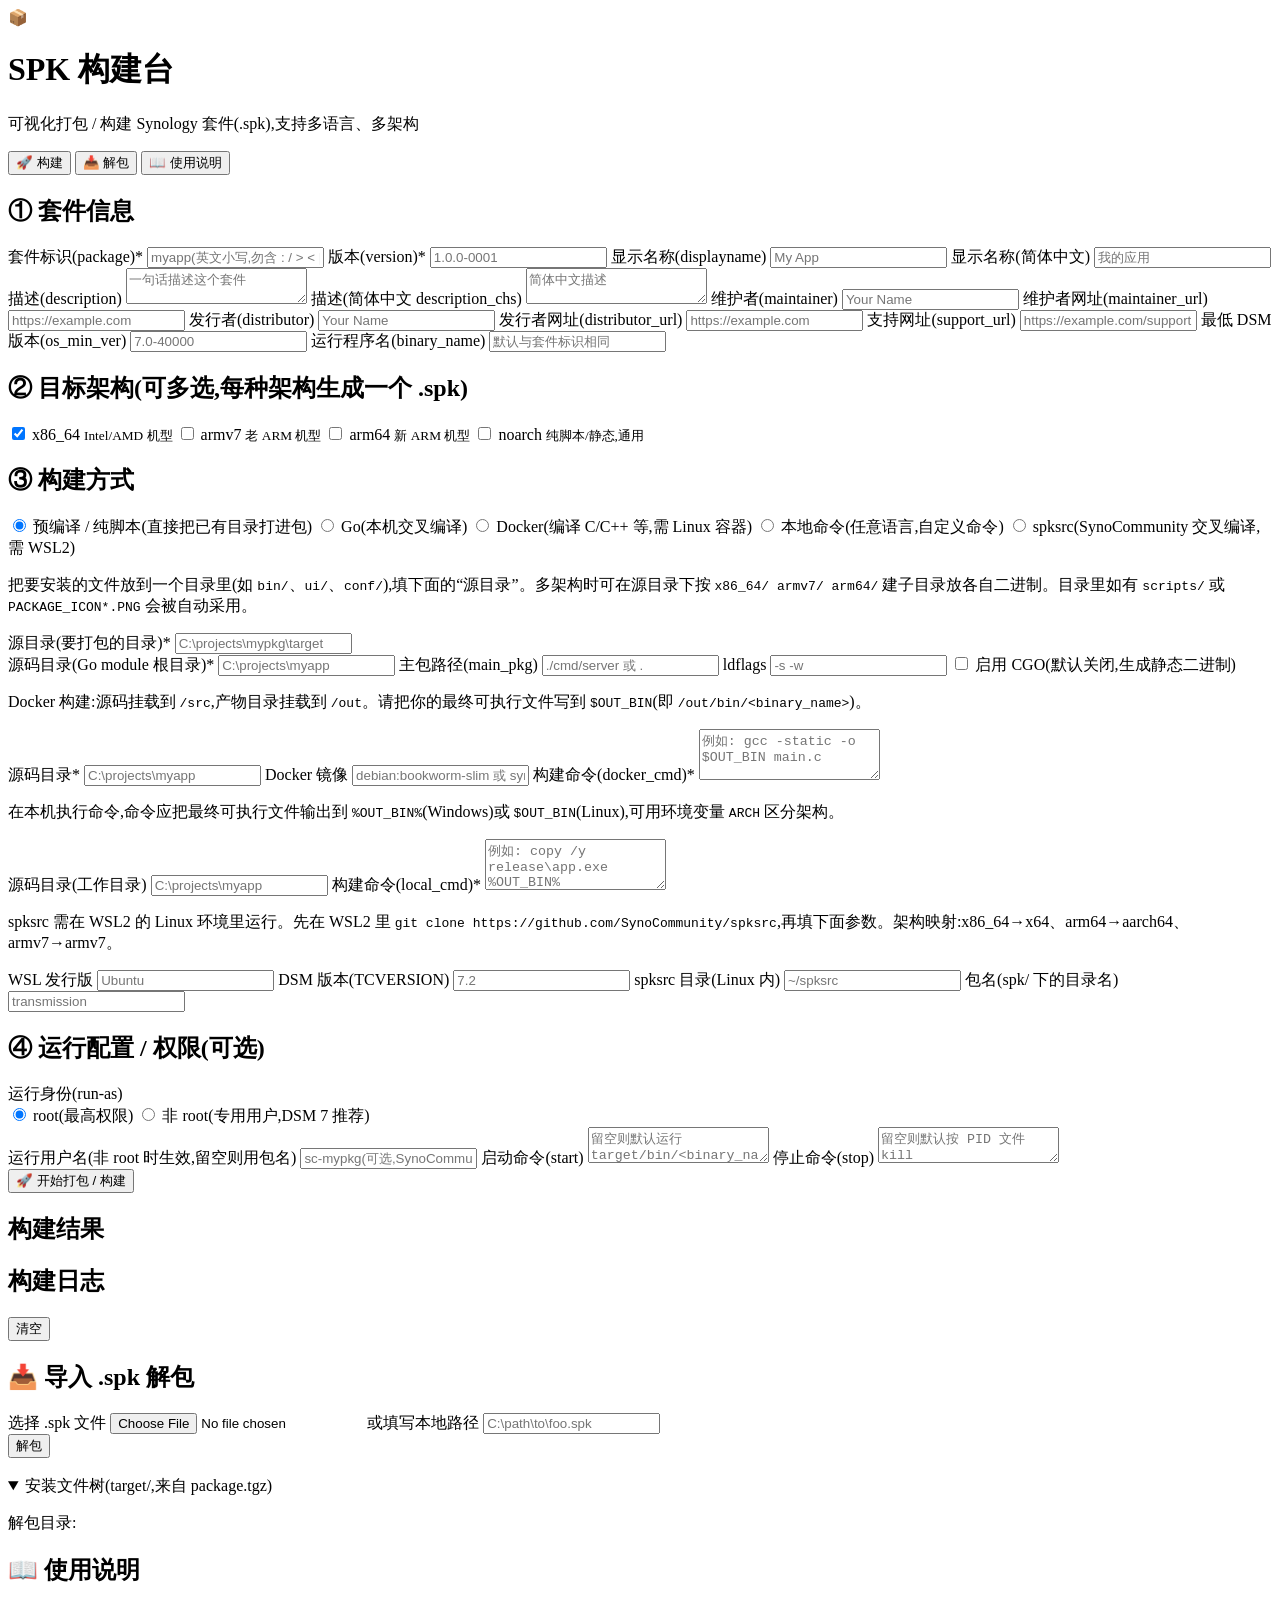
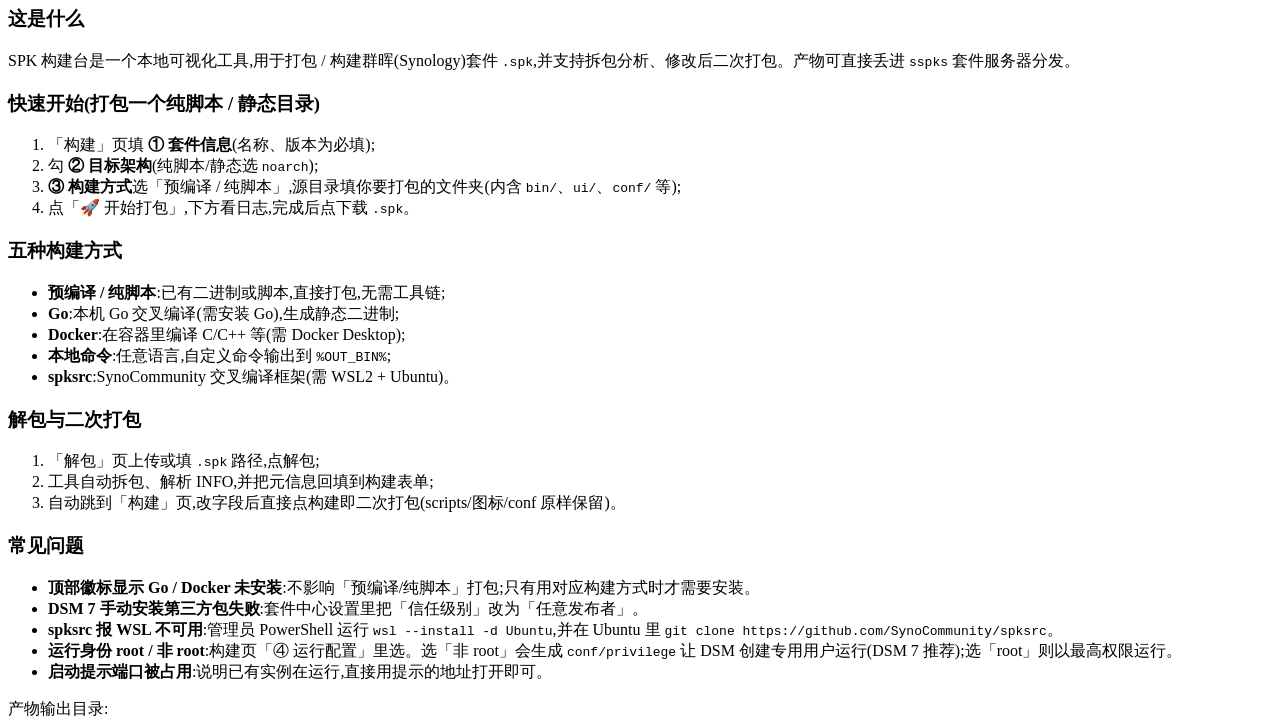
==== web/index.html @ 82b9211b "Add SPK builder web app 可视化的 Synology(群晖) .spk 套件打包/构建工具: - server.py: 本地 HTTP 服务 + 构建/解包 API - spkp" ====
<!DOCTYPE html>
<html lang="zh-CN">
<head>
  <meta charset="UTF-8" />
  <meta name="viewport" content="width=device-width, initial-scale=1.0" />
  <title>SPK 构建台</title>
  <link rel="stylesheet" href="/style.css" />
</head>
<body>
  <header>
    <div class="brand">
      <span class="logo">📦</span>
      <div>
        <h1>SPK 构建台</h1>
        <p>可视化打包 / 构建 Synology 套件(.spk),支持多语言、多架构</p>
      </div>
    </div>
    <div class="tools" id="tools"></div>
  </header>

  <nav class="navbar">
    <button class="navtab active" data-tab="build">🚀 构建</button>
    <button class="navtab" data-tab="unpack">📥 解包</button>
    <button class="navtab" data-tab="help">📖 使用说明</button>
  </nav>

  <main>
    <!-- ============ 构建页 ============ -->
    <div id="page-build" class="page">
      <form id="form" autocomplete="off">
        <!-- 基本信息 -->
        <section>
          <h2>① 套件信息</h2>
          <div class="grid">
            <label>套件标识(package)<span class="req">*</span>
              <input name="name" required placeholder="myapp(英文小写,勿含 : / &gt; &lt; | =)" />
            </label>
            <label>版本(version)<span class="req">*</span>
              <input name="version" required placeholder="1.0.0-0001" />
            </label>
            <label>显示名称(displayname)
              <input name="displayname" placeholder="My App" />
            </label>
            <label>显示名称(简体中文)
              <input name="displayname_chs" placeholder="我的应用" />
            </label>
            <label class="full">描述(description)
              <textarea name="description" rows="2" placeholder="一句话描述这个套件"></textarea>
            </label>
            <label class="full">描述(简体中文 description_chs)
              <textarea name="description_chs" rows="2" placeholder="简体中文描述"></textarea>
            </label>
            <label>维护者(maintainer)
              <input name="maintainer" placeholder="Your Name" />
            </label>
            <label>维护者网址(maintainer_url)
              <input name="maintainer_url" placeholder="https://example.com" />
            </label>
            <label>发行者(distributor)
              <input name="distributor" placeholder="Your Name" />
            </label>
            <label>发行者网址(distributor_url)
              <input name="distributor_url" placeholder="https://example.com" />
            </label>
            <label>支持网址(support_url)
              <input name="support_url" placeholder="https://example.com/support" />
            </label>
            <label>最低 DSM 版本(os_min_ver)
              <input name="os_min_ver" placeholder="7.0-40000" />
            </label>
            <label>运行程序名(binary_name)
              <input name="binary_name" placeholder="默认与套件标识相同" />
            </label>
          </div>
        </section>

        <!-- 架构 -->
        <section>
          <h2>② 目标架构(可多选,每种架构生成一个 .spk)</h2>
          <div class="chips" id="archs">
            <label><input type="checkbox" name="arch" value="x86_64" checked /> x86_64 <small>Intel/AMD 机型</small></label>
            <label><input type="checkbox" name="arch" value="armv7" /> armv7 <small>老 ARM 机型</small></label>
            <label><input type="checkbox" name="arch" value="arm64" /> arm64 <small>新 ARM 机型</small></label>
            <label><input type="checkbox" name="arch" value="noarch" /> noarch <small>纯脚本/静态,通用</small></label>
          </div>
        </section>

        <!-- 构建方式 -->
        <section>
          <h2>③ 构建方式</h2>
          <div class="modes" id="modes">
            <label><input type="radio" name="mode" value="prebuilt" checked /> 预编译 / 纯脚本(直接把已有目录打进包)</label>
            <label><input type="radio" name="mode" value="go" /> Go(本机交叉编译)</label>
            <label><input type="radio" name="mode" value="docker" /> Docker(编译 C/C++ 等,需 Linux 容器)</label>
            <label><input type="radio" name="mode" value="local" /> 本地命令(任意语言,自定义命令)</label>
            <label><input type="radio" name="mode" value="spksrc" /> spksrc(SynoCommunity 交叉编译,需 WSL2)</label>
          </div>

          <div class="mode-panel" id="panel-prebuilt">
            <p class="hint">把要安装的文件放到一个目录里(如 <code>bin/</code>、<code>ui/</code>、<code>conf/</code>),填下面的“源目录”。多架构时可在源目录下按 <code>x86_64/ armv7/ arm64/</code> 建子目录放各自二进制。目录里如有 <code>scripts/</code> 或 <code>PACKAGE_ICON*.PNG</code> 会被自动采用。</p>
            <label class="full">源目录(要打包的目录)<span class="req">*</span>
              <input name="prebuilt_source_dir" placeholder="C:\projects\mypkg\target" />
            </label>
          </div>
          <div class="mode-panel hidden" id="panel-go">
            <label class="full">源码目录(Go module 根目录)<span class="req">*</span>
              <input name="go_source_dir" placeholder="C:\projects\myapp" />
            </label>
            <label>主包路径(main_pkg)
              <input name="main_pkg" placeholder="./cmd/server 或 ." />
            </label>
            <label>ldflags
              <input name="go_ldflags" placeholder="-s -w" />
            </label>
            <label class="check"><input type="checkbox" name="go_cgo_enabled" /> 启用 CGO(默认关闭,生成静态二进制)</label>
          </div>
          <div class="mode-panel hidden" id="panel-docker">
            <p class="hint">Docker 构建:源码挂载到 <code>/src</code>,产物目录挂载到 <code>/out</code>。请把你的最终可执行文件写到 <code>$OUT_BIN</code>(即 <code>/out/bin/&lt;binary_name&gt;</code>)。</p>
            <label class="full">源码目录<span class="req">*</span>
              <input name="docker_source_dir" placeholder="C:\projects\myapp" />
            </label>
            <label>Docker 镜像
              <input name="docker_image" placeholder="debian:bookworm-slim 或 synocommunity/spksrc" />
            </label>
            <label class="full">构建命令(docker_cmd)<span class="req">*</span>
              <textarea name="docker_cmd" rows="3" placeholder="例如: gcc -static -o $OUT_BIN main.c"></textarea>
            </label>
          </div>
          <div class="mode-panel hidden" id="panel-local">
            <p class="hint">在本机执行命令,命令应把最终可执行文件输出到 <code>%OUT_BIN%</code>(Windows)或 <code>$OUT_BIN</code>(Linux),可用环境变量 <code>ARCH</code> 区分架构。</p>
            <label class="full">源码目录(工作目录)
              <input name="local_source_dir" placeholder="C:\projects\myapp" />
            </label>
            <label class="full">构建命令(local_cmd)<span class="req">*</span>
              <textarea name="local_cmd" rows="3" placeholder="例如: copy /y release\app.exe %OUT_BIN%"></textarea>
            </label>
          </div>
          <div class="mode-panel hidden" id="panel-spksrc">
            <p class="hint">spksrc 需在 WSL2 的 Linux 环境里运行。先在 WSL2 里 <code>git clone https://github.com/SynoCommunity/spksrc</code>,再填下面参数。架构映射:x86_64→x64、arm64→aarch64、armv7→armv7。</p>
            <label>WSL 发行版
              <input name="wsl_distro" placeholder="Ubuntu" />
            </label>
            <label>DSM 版本(TCVERSION)
              <input name="tcversion" placeholder="7.2" />
            </label>
            <label>spksrc 目录(Linux 内)
              <input name="spksrc_dir" placeholder="~/spksrc" />
            </label>
            <label>包名(spk/ 下的目录名)
              <input name="spksrc_pkg" placeholder="transmission" />
            </label>
          </div>
        </section>

        <!-- 运行配置 -->
        <section>
          <h2>④ 运行配置 / 权限(可选)</h2>
          <div class="grid">
            <label class="full">运行身份(run-as)
              <div class="modes" style="flex-direction:row; gap:20px">
                <label><input type="radio" name="run_as" value="root" checked /> root(最高权限)</label>
                <label><input type="radio" name="run_as" value="package" /> 非 root(专用用户,DSM 7 推荐)</label>
              </div>
            </label>
            <label class="full">运行用户名(非 root 时生效,留空则用包名)
              <input name="run_user" placeholder="sc-mypkg(可选,SynoCommunity 惯例)" />
            </label>
            <label class="full">启动命令(start)
              <textarea name="start_cmd" rows="2" placeholder="留空则默认运行 target/bin/&lt;binary_name&gt; 并记录 PID"></textarea>
            </label>
            <label class="full">停止命令(stop)
              <textarea name="stop_cmd" rows="2" placeholder="留空则默认按 PID 文件 kill"></textarea>
            </label>
          </div>
        </section>

        <div class="actions">
          <button type="submit" id="btnBuild">🚀 开始打包 / 构建</button>
          <span class="status" id="status"></span>
        </div>
      </form>

      <section id="result" class="hidden">
        <h2>构建结果</h2>
        <div id="downloads"></div>
      </section>

      <section id="logbox">
        <div class="loghead">
          <h2>构建日志</h2>
          <button type="button" id="btnClearLog">清空</button>
        </div>
        <pre id="log"></pre>
      </section>
    </div>

    <!-- ============ 解包页 ============ -->
    <div id="page-unpack" class="page hidden">
      <section>
        <h2>📥 导入 .spk 解包</h2>
        <div class="grid">
          <label class="full">选择 .spk 文件
            <input type="file" id="importFile" accept=".spk" />
          </label>
          <label class="full">或填写本地路径
            <input id="importPath" placeholder="C:\path\to\foo.spk" />
          </label>
        </div>
        <div class="actions">
          <button type="button" id="btnImport">解包</button>
          <span class="status" id="importStatus"></span>
        </div>
        <div id="importResult" class="hidden">
          <h3 id="importTitle"></h3>
          <div id="importInfo"></div>
          <details open>
            <summary>安装文件树(target/,来自 package.tgz)</summary>
            <pre id="importTree"></pre>
          </details>
          <p class="hint">解包目录:<code id="importDir"></code></p>
        </div>
      </section>
    </div>

    <!-- ============ 使用说明页 ============ -->
    <div id="page-help" class="page hidden">
      <section class="help">
        <h2>📖 使用说明</h2>

        <h3>这是什么</h3>
        <p>SPK 构建台是一个本地可视化工具,用于打包 / 构建群晖(Synology)套件 <code>.spk</code>,并支持拆包分析、修改后二次打包。产物可直接丢进 <code>sspks</code> 套件服务器分发。</p>

        <h3>快速开始(打包一个纯脚本 / 静态目录)</h3>
        <ol>
          <li>「构建」页填 <b>① 套件信息</b>(名称、版本为必填);</li>
          <li>勾 <b>② 目标架构</b>(纯脚本/静态选 <code>noarch</code>);</li>
          <li><b>③ 构建方式</b>选「预编译 / 纯脚本」,源目录填你要打包的文件夹(内含 <code>bin/</code>、<code>ui/</code>、<code>conf/</code> 等);</li>
          <li>点「🚀 开始打包」,下方看日志,完成后点下载 <code>.spk</code>。</li>
        </ol>

        <h3>五种构建方式</h3>
        <ul>
          <li><b>预编译 / 纯脚本</b>:已有二进制或脚本,直接打包,无需工具链;</li>
          <li><b>Go</b>:本机 Go 交叉编译(需安装 Go),生成静态二进制;</li>
          <li><b>Docker</b>:在容器里编译 C/C++ 等(需 Docker Desktop);</li>
          <li><b>本地命令</b>:任意语言,自定义命令输出到 <code>%OUT_BIN%</code>;</li>
          <li><b>spksrc</b>:SynoCommunity 交叉编译框架(需 WSL2 + Ubuntu)。</li>
        </ul>

        <h3>解包与二次打包</h3>
        <ol>
          <li>「解包」页上传或填 <code>.spk</code> 路径,点解包;</li>
          <li>工具自动拆包、解析 INFO,并把元信息回填到构建表单;</li>
          <li>自动跳到「构建」页,改字段后直接点构建即二次打包(scripts/图标/conf 原样保留)。</li>
        </ol>

        <h3>常见问题</h3>
        <ul>
          <li><b>顶部徽标显示 Go / Docker 未安装</b>:不影响「预编译/纯脚本」打包;只有用对应构建方式时才需要安装。</li>
          <li><b>DSM 7 手动安装第三方包失败</b>:套件中心设置里把「信任级别」改为「任意发布者」。</li>
          <li><b>spksrc 报 WSL 不可用</b>:管理员 PowerShell 运行 <code>wsl --install -d Ubuntu</code>,并在 Ubuntu 里 <code>git clone https://github.com/SynoCommunity/spksrc</code>。</li>
          <li><b>运行身份 root / 非 root</b>:构建页「④ 运行配置」里选。选「非 root」会生成 <code>conf/privilege</code> 让 DSM 创建专用用户运行(DSM 7 推荐);选「root」则以最高权限运行。</li>
          <li><b>启动提示端口被占用</b>:说明已有实例在运行,直接用提示的地址打开即可。</li>
        </ul>
      </section>
    </div>
  </main>

  <footer>产物输出目录:<code id="outputDir"></code></footer>

  <script src="/app.js"></script>
</body>
</html>
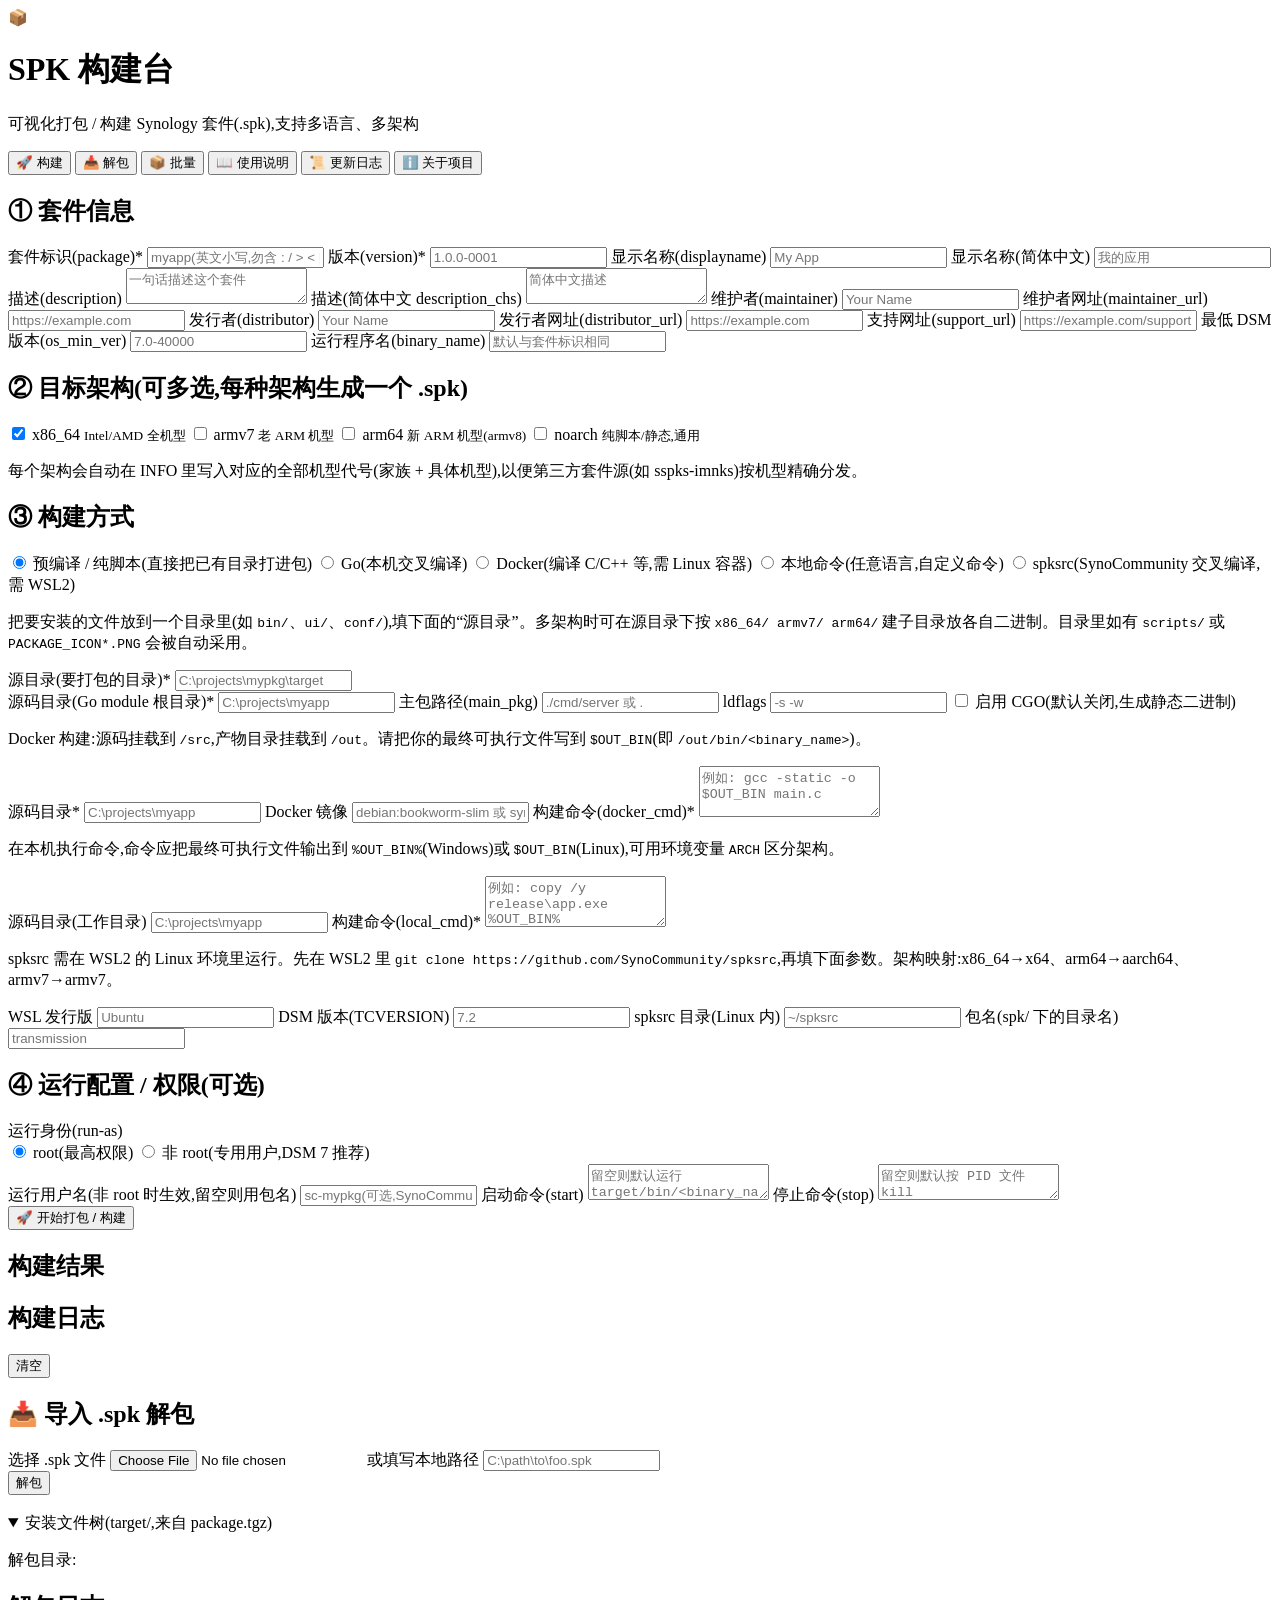
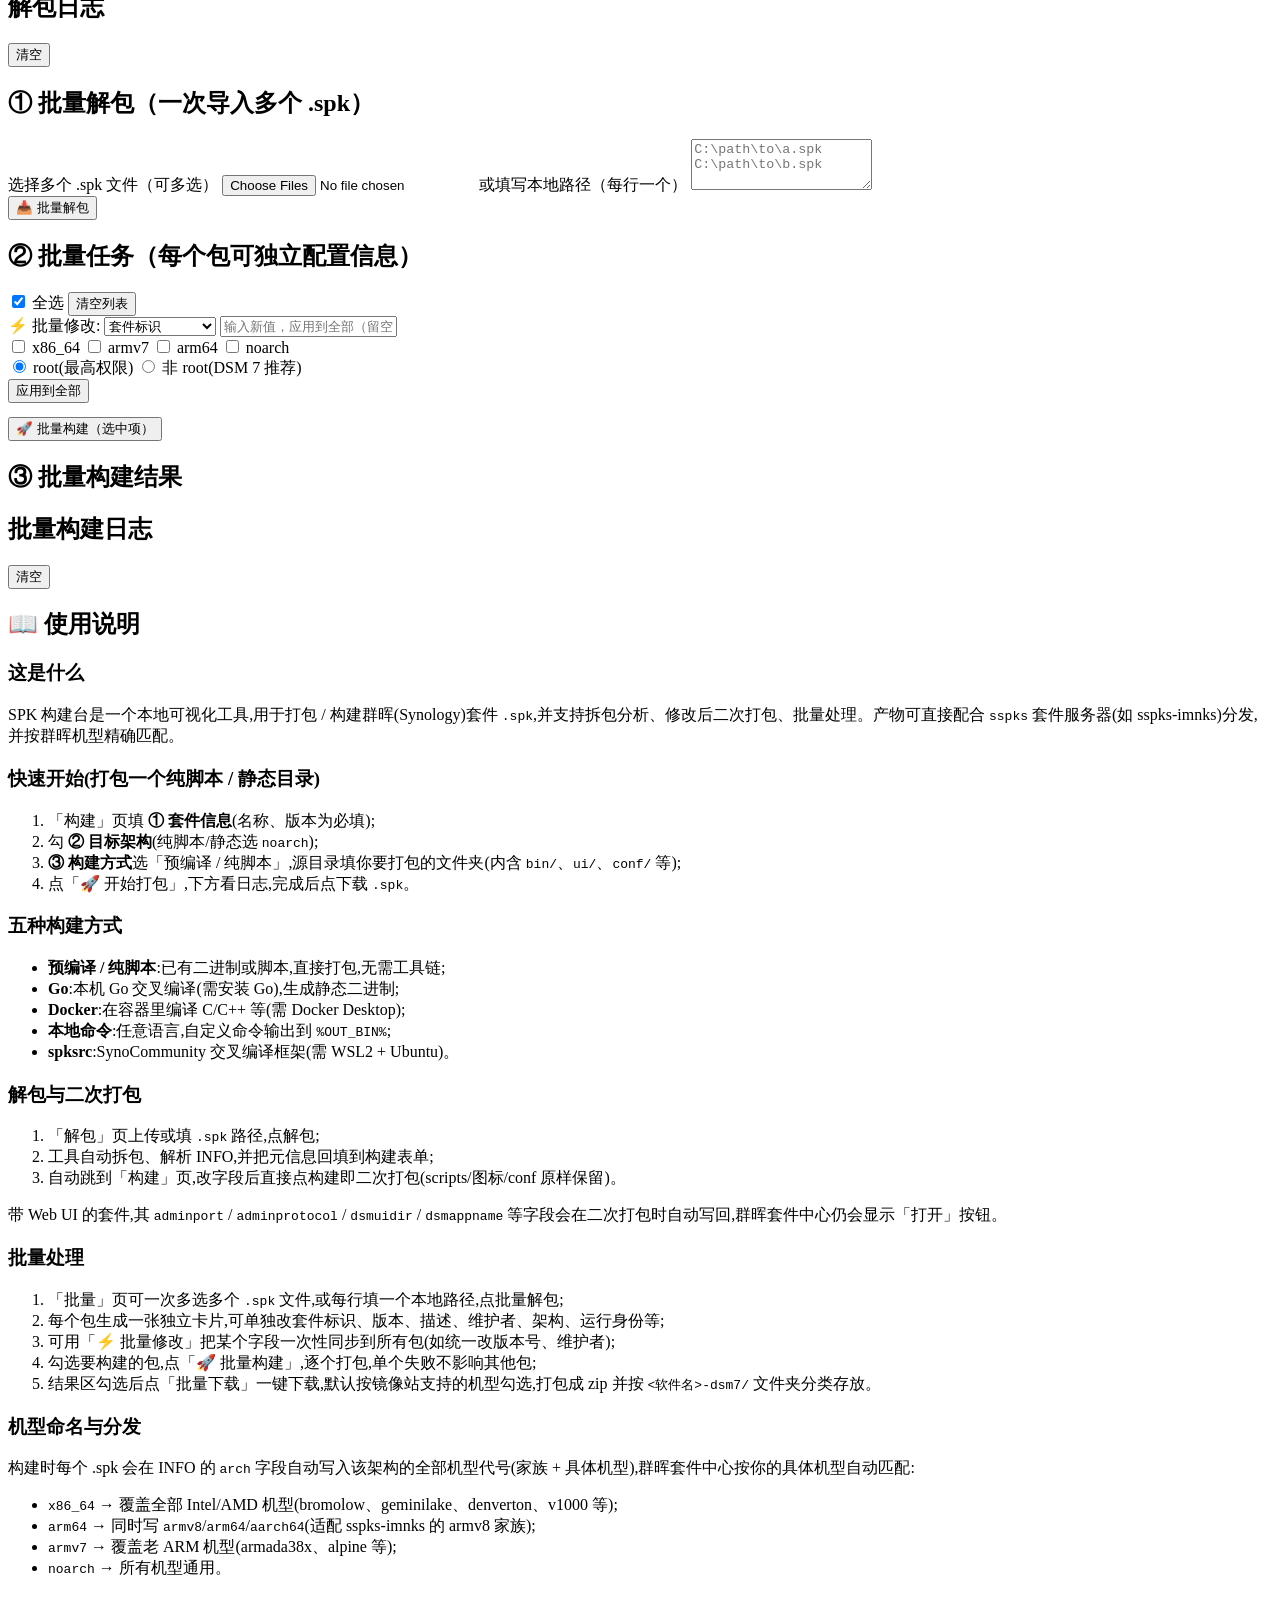
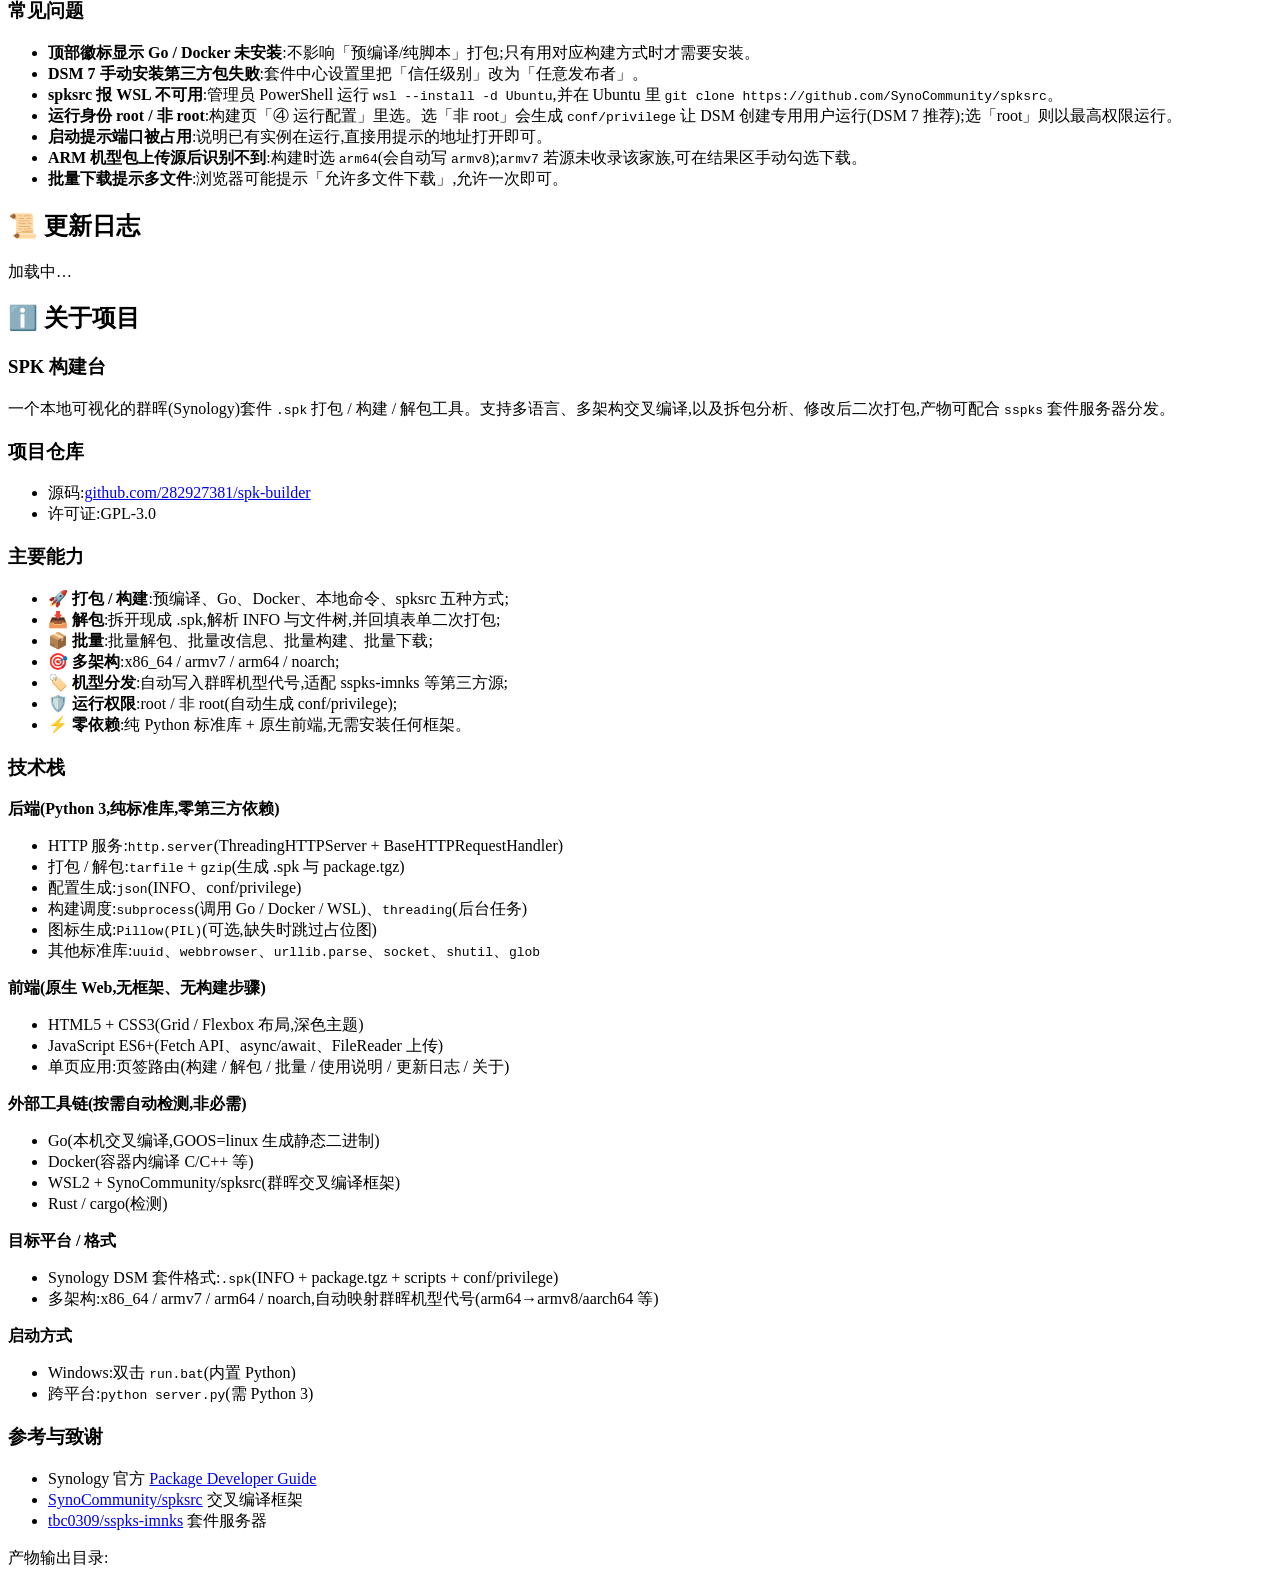
==== commit 248c322e: "v1.0.1: 批量处理、机型命名分发、更新日志页签、长路径修复 新增 - 批量页签:一次性多选/多路径批量解包,每个包生成独立可编辑卡片 - 批量修改:选字段填一次值即同步到所有包 - 批量构建 /" ====
--- a/web/index.html
+++ b/web/index.html
@@ -21,7 +21,10 @@
   <nav class="navbar">
     <button class="navtab active" data-tab="build">🚀 构建</button>
     <button class="navtab" data-tab="unpack">📥 解包</button>
+    <button class="navtab" data-tab="batch">📦 批量</button>
     <button class="navtab" data-tab="help">📖 使用说明</button>
+    <button class="navtab" data-tab="changelog">📜 更新日志</button>
+    <button class="navtab" data-tab="about">ℹ️ 关于项目</button>
   </nav>
 
   <main>
@@ -78,11 +81,15 @@
         <section>
           <h2>② 目标架构(可多选,每种架构生成一个 .spk)</h2>
           <div class="chips" id="archs">
-            <label><input type="checkbox" name="arch" value="x86_64" checked /> x86_64 <small>Intel/AMD 机型</small></label>
-            <label><input type="checkbox" name="arch" value="armv7" /> armv7 <small>老 ARM 机型</small></label>
-            <label><input type="checkbox" name="arch" value="arm64" /> arm64 <small>新 ARM 机型</small></label>
+            <label><input type="checkbox" name="arch" value="x86_64" checked /> x86_64
+              <small title="bromolow cedarview avoton braswell broadwell broadwellnk broadwellnkv2 broadwellntbap apollolake geminilake geminilakenk denverton v1000 v1000nk r1000 r1000nk epyc7002 epyc7003 icelaked grantley purley kvmx64 dockerx64">Intel/AMD 全机型</small></label>
+            <label><input type="checkbox" name="arch" value="armv7" /> armv7
+              <small title="armada370 armada375 armada38x armadaxp alpine alpine4k monaco comcerto2k hi3535">老 ARM 机型</small></label>
+            <label><input type="checkbox" name="arch" value="arm64" /> arm64
+              <small title="armv8/aarch64: rtd1296 rtd1619b armada37xx armada8040 rtd1293 rtd1619">新 ARM 机型(armv8)</small></label>
             <label><input type="checkbox" name="arch" value="noarch" /> noarch <small>纯脚本/静态,通用</small></label>
           </div>
+          <p class="hint">每个架构会自动在 INFO 里写入对应的全部机型代号(家族 + 具体机型),以便第三方套件源(如 sspks-imnks)按机型精确分发。</p>
         </section>
 
         <!-- 构建方式 -->
@@ -220,6 +227,99 @@
           <p class="hint">解包目录:<code id="importDir"></code></p>
         </div>
       </section>
+
+      <section id="unpackLogbox" class="hidden">
+        <div class="loghead">
+          <h2>解包日志</h2>
+          <button type="button" id="btnClearUnpackLog" class="ghost">清空</button>
+        </div>
+        <pre id="unpackLog"></pre>
+      </section>
+    </div>
+
+    <!-- ============ 批量页 ============ -->
+    <div id="page-batch" class="page hidden">
+      <section>
+        <h2>① 批量解包（一次导入多个 .spk）</h2>
+        <div class="grid">
+          <label class="full">选择多个 .spk 文件（可多选）
+            <input type="file" id="batchFile" accept=".spk" multiple />
+          </label>
+          <label class="full">或填写本地路径（每行一个）
+            <textarea id="batchPaths" rows="3" placeholder="C:\path\to\a.spk&#10;C:\path\to\b.spk"></textarea>
+          </label>
+        </div>
+        <div class="actions">
+          <button type="button" id="btnBatchImport">📥 批量解包</button>
+          <span class="status" id="batchImportStatus"></span>
+        </div>
+      </section>
+
+      <section id="batchTasks" class="hidden">
+        <div class="loghead">
+          <h2>② 批量任务（每个包可独立配置信息）</h2>
+          <div class="batch-tools">
+            <label class="check"><input type="checkbox" id="batchSelectAll" checked /> 全选</label>
+            <button type="button" id="btnBatchClear" class="ghost">清空列表</button>
+          </div>
+        </div>
+
+        <div class="batch-edit-bar">
+          <span class="batch-edit-label">⚡ 批量修改:</span>
+          <select id="batchEditField" class="batch-edit-select">
+            <option value="name">套件标识</option>
+            <option value="version">版本</option>
+            <option value="displayname">显示名称</option>
+            <option value="displayname_chs">中文显示名</option>
+            <option value="description">描述</option>
+            <option value="description_chs">中文描述</option>
+            <option value="maintainer">维护者</option>
+            <option value="maintainer_url">维护者网址</option>
+            <option value="distributor">发行者</option>
+            <option value="distributor_url">发行者网址</option>
+            <option value="support_url">支持网址</option>
+            <option value="binary_name">运行程序名</option>
+            <option value="os_min_ver">最低 DSM 版本</option>
+            <option value="run_user">运行用户名</option>
+            <option value="start_cmd">启动命令</option>
+            <option value="stop_cmd">停止命令</option>
+            <option value="archs">目标架构</option>
+            <option value="run_as">运行身份</option>
+          </select>
+          <input id="batchEditValue" class="batch-edit-input" placeholder="输入新值，应用到全部（留空=清空该字段）" />
+          <div id="batchEditArchs" class="chips hidden">
+            <label><input type="checkbox" class="arch-edit-opt" value="x86_64" /> x86_64</label>
+            <label><input type="checkbox" class="arch-edit-opt" value="armv7" /> armv7</label>
+            <label><input type="checkbox" class="arch-edit-opt" value="arm64" /> arm64</label>
+            <label><input type="checkbox" class="arch-edit-opt" value="noarch" /> noarch</label>
+          </div>
+          <div id="batchEditRunAs" class="hidden">
+            <label><input type="radio" name="batch-edit-runas" value="root" checked /> root(最高权限)</label>
+            <label><input type="radio" name="batch-edit-runas" value="package" /> 非 root(DSM 7 推荐)</label>
+          </div>
+          <button type="button" id="btnBatchEdit" class="ghost">应用到全部</button>
+          <span class="status" id="batchEditStatus"></span>
+        </div>
+
+        <div id="batchList"></div>
+        <div class="actions" style="margin-top:14px">
+          <button type="button" id="btnBatchBuild">🚀 批量构建（选中项）</button>
+          <span class="status" id="batchStatus"></span>
+        </div>
+      </section>
+
+      <section id="batchResult" class="hidden">
+        <h2>③ 批量构建结果</h2>
+        <div id="batchDownloads"></div>
+      </section>
+
+      <section id="batchLogbox" class="hidden">
+        <div class="loghead">
+          <h2>批量构建日志</h2>
+          <button type="button" id="btnBatchClearLog" class="ghost">清空</button>
+        </div>
+        <pre id="batchLog"></pre>
+      </section>
     </div>
 
     <!-- ============ 使用说明页 ============ -->
@@ -228,7 +328,7 @@
         <h2>📖 使用说明</h2>
 
         <h3>这是什么</h3>
-        <p>SPK 构建台是一个本地可视化工具,用于打包 / 构建群晖(Synology)套件 <code>.spk</code>,并支持拆包分析、修改后二次打包。产物可直接丢进 <code>sspks</code> 套件服务器分发。</p>
+        <p>SPK 构建台是一个本地可视化工具,用于打包 / 构建群晖(Synology)套件 <code>.spk</code>,并支持拆包分析、修改后二次打包、批量处理。产物可直接配合 <code>sspks</code> 套件服务器(如 sspks-imnks)分发,并按群晖机型精确匹配。</p>
 
         <h3>快速开始(打包一个纯脚本 / 静态目录)</h3>
         <ol>
@@ -253,6 +353,25 @@
           <li>工具自动拆包、解析 INFO,并把元信息回填到构建表单;</li>
           <li>自动跳到「构建」页,改字段后直接点构建即二次打包(scripts/图标/conf 原样保留)。</li>
         </ol>
+        <p>带 Web UI 的套件,其 <code>adminport</code> / <code>adminprotocol</code> / <code>dsmuidir</code> / <code>dsmappname</code> 等字段会在二次打包时自动写回,群晖套件中心仍会显示「打开」按钮。</p>
+
+        <h3>批量处理</h3>
+        <ol>
+          <li>「批量」页可一次多选多个 <code>.spk</code> 文件,或每行填一个本地路径,点批量解包;</li>
+          <li>每个包生成一张独立卡片,可单独改套件标识、版本、描述、维护者、架构、运行身份等;</li>
+          <li>可用「⚡ 批量修改」把某个字段一次性同步到所有包(如统一改版本号、维护者);</li>
+          <li>勾选要构建的包,点「🚀 批量构建」,逐个打包,单个失败不影响其他包;</li>
+          <li>结果区勾选后点「批量下载」一键下载,默认按镜像站支持的机型勾选,打包成 zip 并按 <code>&lt;软件名&gt;-dsm7/</code> 文件夹分类存放。</li>
+        </ol>
+
+        <h3>机型命名与分发</h3>
+        <p>构建时每个 .spk 会在 INFO 的 <code>arch</code> 字段自动写入该架构的全部机型代号(家族 + 具体机型),群晖套件中心按你的具体机型自动匹配:</p>
+        <ul>
+          <li><code>x86_64</code> → 覆盖全部 Intel/AMD 机型(bromolow、geminilake、denverton、v1000 等);</li>
+          <li><code>arm64</code> → 同时写 <code>armv8</code>/<code>arm64</code>/<code>aarch64</code>(适配 sspks-imnks 的 armv8 家族);</li>
+          <li><code>armv7</code> → 覆盖老 ARM 机型(armada38x、alpine 等);</li>
+          <li><code>noarch</code> → 所有机型通用。</li>
+        </ul>
 
         <h3>常见问题</h3>
         <ul>
@@ -261,6 +380,89 @@
           <li><b>spksrc 报 WSL 不可用</b>:管理员 PowerShell 运行 <code>wsl --install -d Ubuntu</code>,并在 Ubuntu 里 <code>git clone https://github.com/SynoCommunity/spksrc</code>。</li>
           <li><b>运行身份 root / 非 root</b>:构建页「④ 运行配置」里选。选「非 root」会生成 <code>conf/privilege</code> 让 DSM 创建专用用户运行(DSM 7 推荐);选「root」则以最高权限运行。</li>
           <li><b>启动提示端口被占用</b>:说明已有实例在运行,直接用提示的地址打开即可。</li>
+          <li><b>ARM 机型包上传源后识别不到</b>:构建时选 <code>arm64</code>(会自动写 <code>armv8</code>);<code>armv7</code> 若源未收录该家族,可在结果区手动勾选下载。</li>
+          <li><b>批量下载提示多文件</b>:浏览器可能提示「允许多文件下载」,允许一次即可。</li>
+        </ul>
+      </section>
+    </div>
+
+    <!-- ============ 更新日志页 ============ -->
+    <div id="page-changelog" class="page hidden">
+      <section class="help">
+        <h2>📜 更新日志</h2>
+        <div id="changelogContent" class="changelog">加载中…</div>
+      </section>
+    </div>
+
+    <!-- ============ 关于项目页 ============ -->
+    <div id="page-about" class="page hidden">
+      <section class="help">
+        <h2>ℹ️ 关于项目</h2>
+
+        <h3>SPK 构建台</h3>
+        <p>一个本地可视化的群晖(Synology)套件 <code>.spk</code> 打包 / 构建 / 解包工具。支持多语言、多架构交叉编译,以及拆包分析、修改后二次打包,产物可配合 <code>sspks</code> 套件服务器分发。</p>
+
+        <h3>项目仓库</h3>
+        <ul>
+          <li>源码:<a href="https://github.com/282927381/spk-builder" target="_blank" rel="noopener">github.com/282927381/spk-builder</a></li>
+          <li>许可证:GPL-3.0</li>
+        </ul>
+
+        <h3>主要能力</h3>
+        <ul>
+          <li>🚀 <b>打包 / 构建</b>:预编译、Go、Docker、本地命令、spksrc 五种方式;</li>
+          <li>📥 <b>解包</b>:拆开现成 .spk,解析 INFO 与文件树,并回填表单二次打包;</li>
+          <li>📦 <b>批量</b>:批量解包、批量改信息、批量构建、批量下载;</li>
+          <li>🎯 <b>多架构</b>:x86_64 / armv7 / arm64 / noarch;</li>
+          <li>🏷️ <b>机型分发</b>:自动写入群晖机型代号,适配 sspks-imnks 等第三方源;</li>
+          <li>🛡️ <b>运行权限</b>:root / 非 root(自动生成 conf/privilege);</li>
+          <li>⚡ <b>零依赖</b>:纯 Python 标准库 + 原生前端,无需安装任何框架。</li>
+        </ul>
+
+        <h3>技术栈</h3>
+
+        <p><b>后端(Python 3,纯标准库,零第三方依赖)</b></p>
+        <ul>
+          <li>HTTP 服务:<code>http.server</code>(ThreadingHTTPServer + BaseHTTPRequestHandler)</li>
+          <li>打包 / 解包:<code>tarfile</code> + <code>gzip</code>(生成 .spk 与 package.tgz)</li>
+          <li>配置生成:<code>json</code>(INFO、conf/privilege)</li>
+          <li>构建调度:<code>subprocess</code>(调用 Go / Docker / WSL)、<code>threading</code>(后台任务)</li>
+          <li>图标生成:<code>Pillow(PIL)</code>(可选,缺失时跳过占位图)</li>
+          <li>其他标准库:<code>uuid</code>、<code>webbrowser</code>、<code>urllib.parse</code>、<code>socket</code>、<code>shutil</code>、<code>glob</code></li>
+        </ul>
+
+        <p><b>前端(原生 Web,无框架、无构建步骤)</b></p>
+        <ul>
+          <li>HTML5 + CSS3(Grid / Flexbox 布局,深色主题)</li>
+          <li>JavaScript ES6+(Fetch API、async/await、FileReader 上传)</li>
+          <li>单页应用:页签路由(构建 / 解包 / 批量 / 使用说明 / 更新日志 / 关于)</li>
+        </ul>
+
+        <p><b>外部工具链(按需自动检测,非必需)</b></p>
+        <ul>
+          <li>Go(本机交叉编译,GOOS=linux 生成静态二进制)</li>
+          <li>Docker(容器内编译 C/C++ 等)</li>
+          <li>WSL2 + SynoCommunity/spksrc(群晖交叉编译框架)</li>
+          <li>Rust / cargo(检测)</li>
+        </ul>
+
+        <p><b>目标平台 / 格式</b></p>
+        <ul>
+          <li>Synology DSM 套件格式:<code>.spk</code>(INFO + package.tgz + scripts + conf/privilege)</li>
+          <li>多架构:x86_64 / armv7 / arm64 / noarch,自动映射群晖机型代号(arm64→armv8/aarch64 等)</li>
+        </ul>
+
+        <p><b>启动方式</b></p>
+        <ul>
+          <li>Windows:双击 <code>run.bat</code>(内置 Python)</li>
+          <li>跨平台:<code>python server.py</code>(需 Python 3)</li>
+        </ul>
+
+        <h3>参考与致谢</h3>
+        <ul>
+          <li>Synology 官方 <a href="https://help.synology.cn/developer-guide/synology_package/introduction.html" target="_blank" rel="noopener">Package Developer Guide</a></li>
+          <li><a href="https://github.com/SynoCommunity/spksrc" target="_blank" rel="noopener">SynoCommunity/spksrc</a> 交叉编译框架</li>
+          <li><a href="https://github.com/tbc0309/sspks-imnks" target="_blank" rel="noopener">tbc0309/sspks-imnks</a> 套件服务器</li>
         </ul>
       </section>
     </div>
